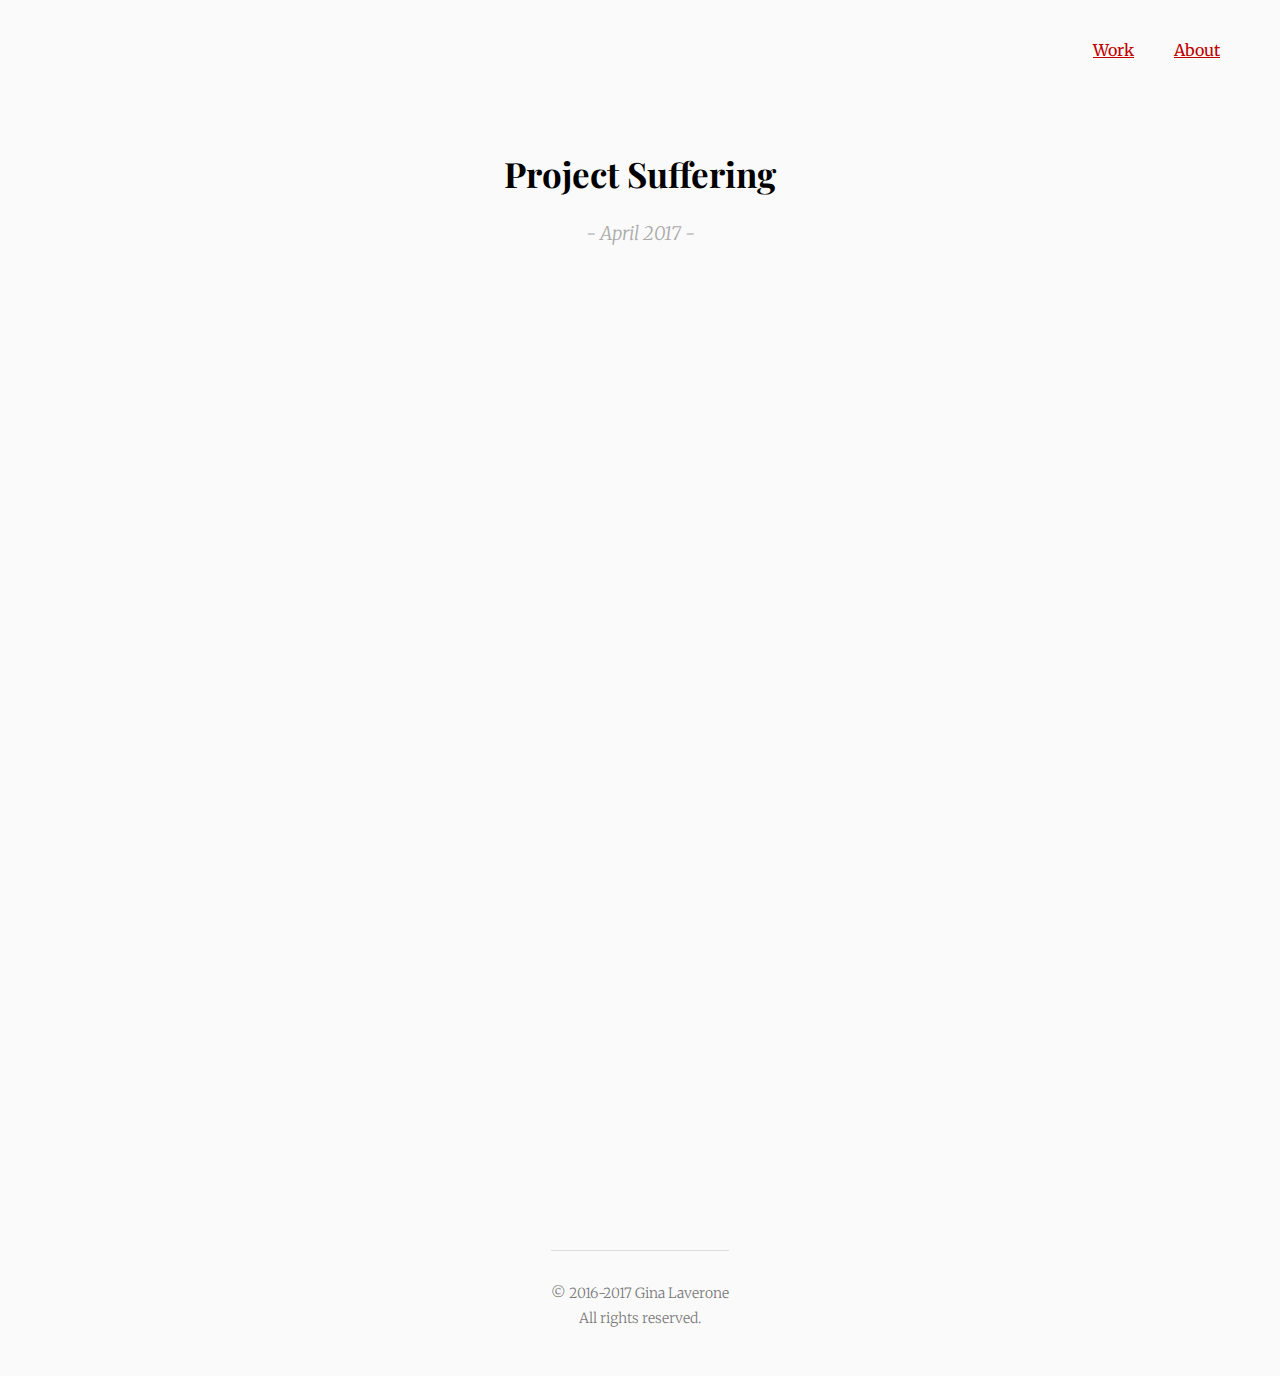
==== projectsuffering/index.html @ 9784d95d "add directory and page for project suffering" ====
<!DOCTYPE html>
<html>
<head>
  <link rel="stylesheet" type="text/css" href="../styles/styles.css">
  <meta name="viewport" content="width=device-width, height=device-height, initial-scale=1"/>
  <title>Project Suffering</title>
</head>
<body>
  <nav class="nav-bar">
    <span class="nav-link"><a href="../index.html">Work</a></span>
    <span class="nav-link"><a href="../about.html">About</a></span>
  </nav>

  <section>
    <div class="grid-wrapper grid-text">
      <div class="project-caption">
        <h1>Project Suffering</h1>
        <p class="date">
          - April 2017 -
        </p>
      </div>
    </div>
  </section>

  <section>
    <div class="grid-wrapper">
      <div class="col-full-width">
        <iframe src="https://docs.google.com/forms/d/e/1FAIpQLSf1-Ha6_lvzksjkoVLqZLlAUM_KDPKrxK-ARXtCy6L6AgJPIQ/viewform?embedded=true" width="100%" height="800" frameborder="0" marginheight="0" marginwidth="0">Loading...</iframe>
      </div>
    </div>
  </section>

  <footer class="row-full-width">
    <section class="grid-wrapper flex-justify-center text-align-center">
      <p class="footer-text border-top">
        &#169; 2016-2017 Gina Laverone
        <br/> All rights reserved.
      </p>
  </footer>

  <script>
    function changeMainImage(thumbnail){
      if (document.getElementById) {
        document.getElementById("main-image").src=thumbnail.href;
        return false;
      } else {
        return true;
      }
    }
  </script>
</body>
</html>
---- styles/styles.css ----
@import url('https://fonts.googleapis.com/css?family=Playfair+Display:300,400,700');
@import url('https://fonts.googleapis.com/css?family=Merriweather:300,400i');
@import url('https://fonts.googleapis.com/css?family=Playfair+Display+SC:400,700');

html {
  background-color: #fafafa;
}

* {
  font-family: 'Merriweather', serif;
  font-size: 14px;
}

h1, h2, h3 {
  font-family: 'Playfair Display';
}

h1 {
  font-size: 2.18rem;
  font-weight: 700;
  margin-top: 0px;
  margin-bottom: 20px;
}

h2 {
  font-size: 1.6rem;
}

h3 {
  font-size: 1.45rem;
}

h4 {
  font-size: 1.18rem;
}

h2 a {
  font-family: 'Playfair Display SC', serif;
}

.small-caps {
  letter-spacing: 1px;
  font-family: 'Playfair Display SC', serif;
}

p {
  font-weight: 300;
  font-size: 1.1rem;
  line-height: 1.82em;
  color: rgba(0,0,0,0.87);
}

a {
  text-decoration: none;
}

a:visited {
  color: rgb(100, 100, 100);
}

.footer-text {
  font-size: 14px;
  color: rgba(0,0,0,0.54);
  padding-top: 30px;
}

.icon-button {
  border: none;
  background-color: inherit;
  font-size: 21px;
  color: rgb(190,0,0);
}

.iframe-wrapper {
  position: relative;
  width: 100%;
  height: 0;
  padding-bottom: 51%;
}

.iframe-wrapper iframe {
  position: absolute;
  width: 100%;
  height: 100%;
  left: 0;
  top: 0;
}

#back-button {
  width: 30px;
  padding-right: 15px;
}

#next-button {
  width: 30px;
  padding-left: 15px;
}

#pause-button {
}

#play-button {
  padding-right: 15px;
}

#carousel {
  padding-top: 30px;
}

#pos-human-carousel-controls {
  z-index: 2;
  margin-top: -30px;
}

.carousel-buttons {
  margin-bottom: 20px;
  font-size: 60px;
}

.carousel-controls {
}

#pos-human-go-to-page-controls {

}

.button-secondary {
  border: none;
  background-color: #ddd;
  font-family: sans-serif;
  padding: 10px 15px;
  margin: 10px;
}

select {
  border: none;
  margin: 10px;
  background-color: inherit;
  font-size: 18px;
  font-family: sans-serif;
  text-decoration: underline;
}

option {
  font-family: sans-serif;
}

.category-caption {
  text-align: center;
}

.category-caption h2 {
  margin: 30px 0px 5px 0px;
}

.category-caption p {
  margin: 0;
}

.date {
  font-style: italic;
  color: #aaa;
}

.category-caption .date {
  font-size: 11pt;
  margin-bottom: 20px;
}

.project-caption {
  margin-top: 60px;
  margin-bottom: 50px;
}

.project-caption .date {
  font-size: 14pt;
  text-align: center;
  margin-top: 0px;
  margin-bottom: 20px;
}

.subheading {
}

.expand-arrow {
  height: 25px;
  padding-right: 10px;
}

.quote-list {
  list-style: none;
  padding-left: 0px;
  text-align: center;
}

.quote-list-item {
  line-height: 1.8rem;
  margin-bottom: 1.8rem;
  display: block;
}

.divider {
  width: 100%;
  border-bottom: 1px solid rgba(0,0,0,0.12);
  margin-bottom: 40px;
}

.home-caption {
  margin: 50px 0px 0px 0px;
  max-width: 600px;
}

.home-caption h1{
  font-size: 2rem;
  font-weight: 700;
  line-height: 2.5rem;
  padding: 0px 40px;
  margin-top: 75px;
  margin-bottom: 50px;
  color: rgb(220, 0 ,0);
}

.page-title {
  font-size: 3rem;
  font-weight: 700;
  line-height: 4rem;
  padding: 0px 20px;
}

.cat-selector {
  margin-bottom: 40px;
  padding: 0px 20px 10px 20px;
  border: 1px solid rgba(0,0,0,0.25);
  box-shadow: 0px 2px 10px rgba(0,0,0,0.25);
}

.grid-wrapper {
  display: block;
  box-sizing: border-box;
  padding: 30px 30px;
  margin: auto;
}

.grid-text {
  max-width: 800px;
  padding-top: 0px;
  justify-content: center;
}

.grid-text h1 {
  text-align: center;
}

#separation-content {
  display: none;
}

#connection-content {
  display: none;
}

#deceased-content {
  display: none;
}

#possibilities-content {
  display: none;
}

/* -------------------------------------------------

COLUMN AND ROW STYLES

-------------------------------------------------*/


[class*='col-'] {
  padding-bottom: 30px;

  box-sizing: border-box;

  display: flex;
  flex-direction: column;
  justify-content: flex-end;
  align-items: center;
}

[class*='row-'] {
  display:flex;
}

.flex-justify-center {
  justify-content: center;
}

.flex-align-center {
  align-items: center;
}

.flex-top {
  align-items: flex-start;
}

.text-align-center {
  text-align: center;
}

.row-full-width {
  width: 100%;
}

.row {
  display: flex;
  flex-direction: row;
}

.column {
  display: flex;
  flex-direction: column;
}

[class*='col-']:last-of-type {
  border-bottom: none;
  margin-bottom: 0;
}

[class*='col-'] img {
  width: 100%;
  margin: 0px;
}

[class*='col-'] a {
  margin: 0px;
}

.mobile-col-1-2 {
  width: 50%;
}

.wrap {
  flex-wrap: wrap;
}

.img-circle {
  border-radius: 50%;
}

.img-circle-container {
  width: 80%;
  display: flex;
  align-items: center;
  justify-content: center;
}

.home-project {
  box-shadow: 0px 5px 12px rgba(0,0,0,0.3);
  transition-duration: 0.025s;
}

.home-project:hover {
  box-shadow: 0px 5px 14px rgba(0,0,0,0.4);
}

.home-project:active {
  box-shadow: 0px 8px 13px rgba(0,0,0,0.4);
}

.img-clickable {
  box-shadow: none;
}

.nav-bar {
  display: flex;
  justify-content: center;
  align-items: flex-end;
  margin: 40px 40px 40px 40px;
}

.small-logo {
  color: #000;
  align-self: center;
  font-family: 'Playfair Display';
  letter-spacing: 1px;
  font-size: 16px;
  width: 100%;
  padding: 40px 40px 20px 40px;
  text-align: center;
}

.nav-link a {
  padding: 0px 20px;
  text-decoration: underline;;
  color: rgb(190, 0 ,0);
}

body {
  margin: 0;
}

.border-top {
  border-top: 1px solid rgba(0,0,0,0.12);
}

.main-image {
  display: none;
}

@media (min-width: 500px) {
  * {
    font-size: 16px;
  }

  .page-title {
    font-size: 5rem;
    line-height: 5rem;
  }
}

@media (min-width: 617px) {

  .main-image {
    display: block;
  }

  .img-clickable {
    box-shadow: 0px 3px 7px rgba(0,0,0,0.3);
    transition-duration: 0.001s;
  }

  .img-clickable:hover {
    box-shadow: 0px 5px 14px rgba(0,0,0,0.4);
  }

  .img-clickable:active {
    box-shadow: 0px 8px 13px rgba(0,0,0,0.4);
  }

  .grid-text {
    max-width: 80%;
  }

  .grid-wrapper {
    display: flex;
    flex-wrap: wrap;
  }

  .project-caption {
    margin-top: 75px;
    margin-bottom: 15px;
    flex-basis: 100%;
  }

  .icon-button {
    font-size: 30px;
  }

  #back-button {
    width: 45px;
    padding-right: 30px;
  }

  #next-button {
    width: 45px;
    padding-left: 30px;
  }

  #play-button {
    padding-right: 30px;
  }

  #pos-human-carousel-controls {
    margin-top: -75px;
  }

  .small-logo {
    width: auto;
    padding: 0px 20px;
  }

  .home-caption h1 {
    margin-top: 0;
  }

  .nav-bar {
    margin-bottom: 0;
  }

  [class*='col-'] {
    border-left: 10px solid rgba(255, 255, 255, 0);
    border-right: 10px solid rgba(255, 255, 255, 0);
    border-bottom: 10px solid rgba(255, 255, 255, 0);
    flex-grow: 1;
    border-bottom: none;
    padding-bottom: 30px;
    margin-bottom: 0;
  }

  .col-full-width {
    width: 100%;

  }

  .col-end {
    width:100%;
  }

  .col-1-2 {
    width: 50%;
  }

  .col-1-3 {
    width: 50%;
  }

  .col-1-4 {
    width: 50%;
  }

  .col-1-6 {
    width: 50%;
  }

  .thumb-small {
    width: 33%;
  }
}

@media (min-width: 900px) {

  #pos-human-carousel-controls {
    margin-top: -125px;
  }

  .project-caption {
    margin-top: 60px;
  }

  .page-title {
    font-size: 7em;
    line-height: normal;
  }

  .grid-wrapper {
    max-width: 70%;
    min-width: 760px;
    padding: 30px 20px;
  }

  .line-length-constrain {
    max-width: 600px;
  }

  .nav-bar {
    justify-content: flex-end;
  }

  .home-caption {
    margin-top: 15px;
  }

  .home-caption h1 {
    margin-bottom: 25px;
  }

  .col-1-3 {
    width: 33%;
  }

  .col-1-4 {
    width: 25%;
  }

  .col-1-6 {
    width:16%;
  }
}
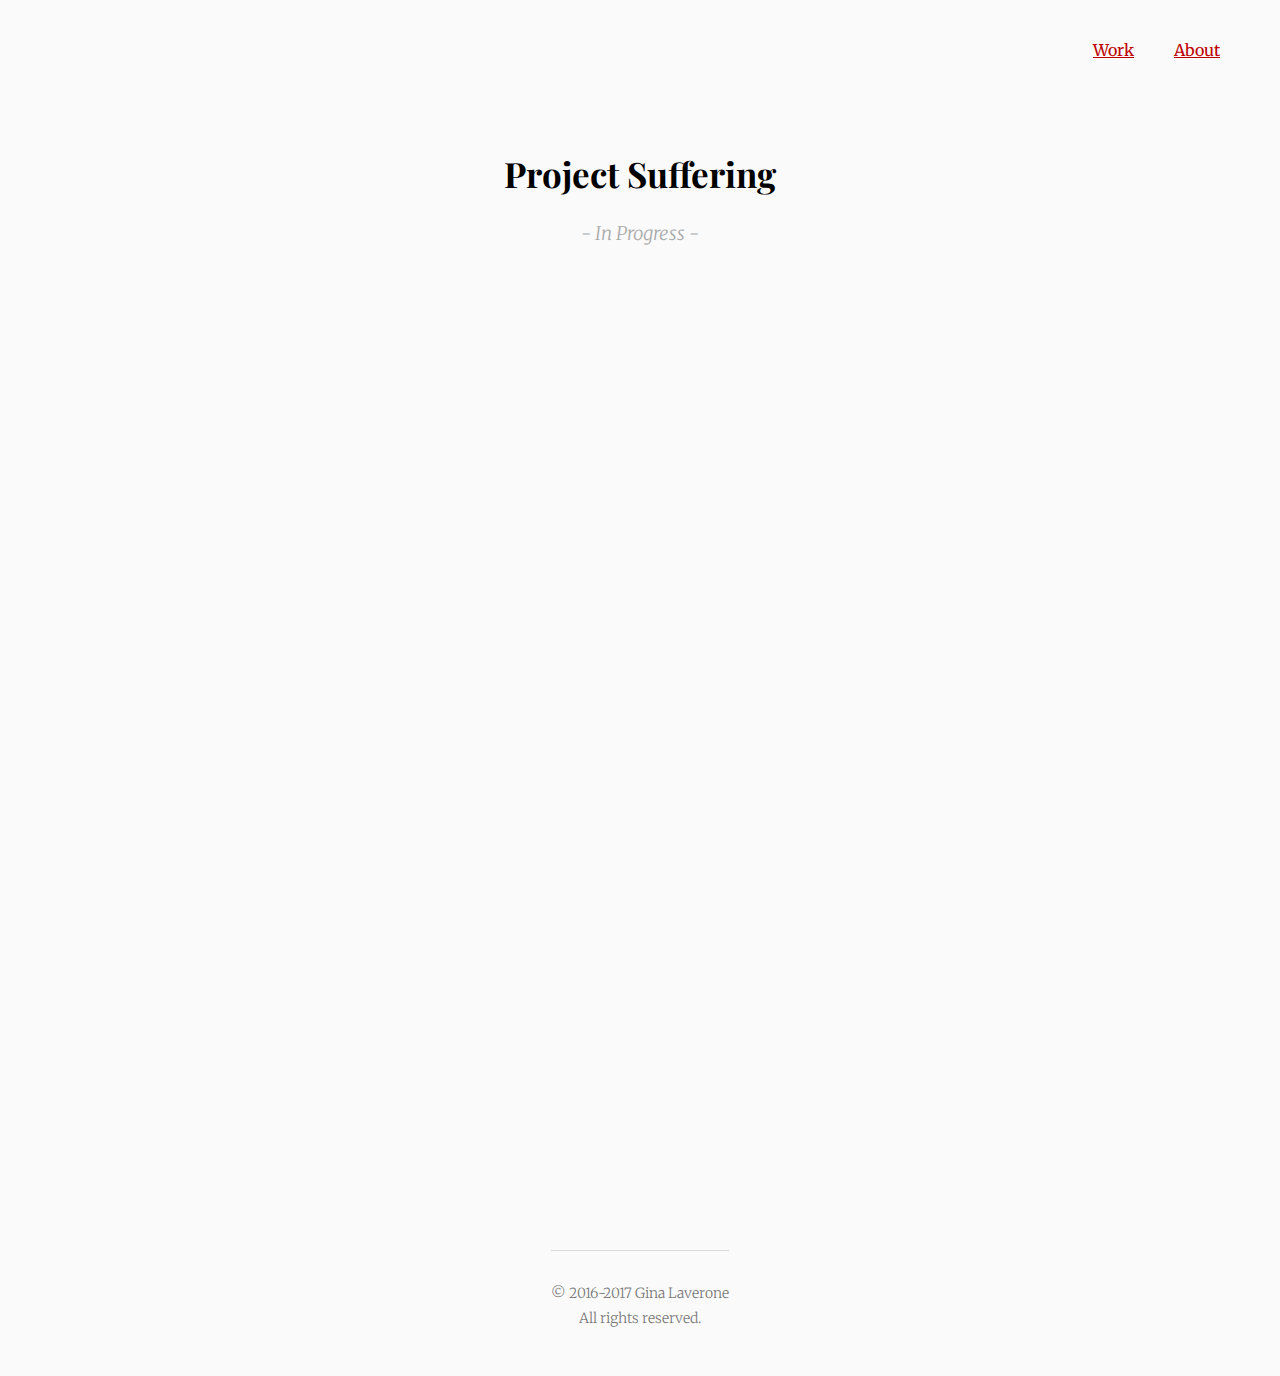
==== commit fe602edf: "implement project-suffering page and link on homepage" ====
--- a/projectsuffering/index.html
+++ b/projectsuffering/index.html
@@ -16,7 +16,7 @@
       <div class="project-caption">
         <h1>Project Suffering</h1>
         <p class="date">
-          - April 2017 -
+          - In Progress -
         </p>
       </div>
     </div>
--- a/styles/styles.css
+++ b/styles/styles.css
@@ -508,6 +508,10 @@
     width: 50%;
   }
 
+  .col-2-3 {
+    width: 50%;
+  }
+
   .col-1-3 {
     width: 50%;
   }
@@ -562,6 +566,10 @@
     margin-bottom: 25px;
   }
 
+  .col-2-3 {
+    width: 66%;
+  }
+
   .col-1-3 {
     width: 33%;
   }
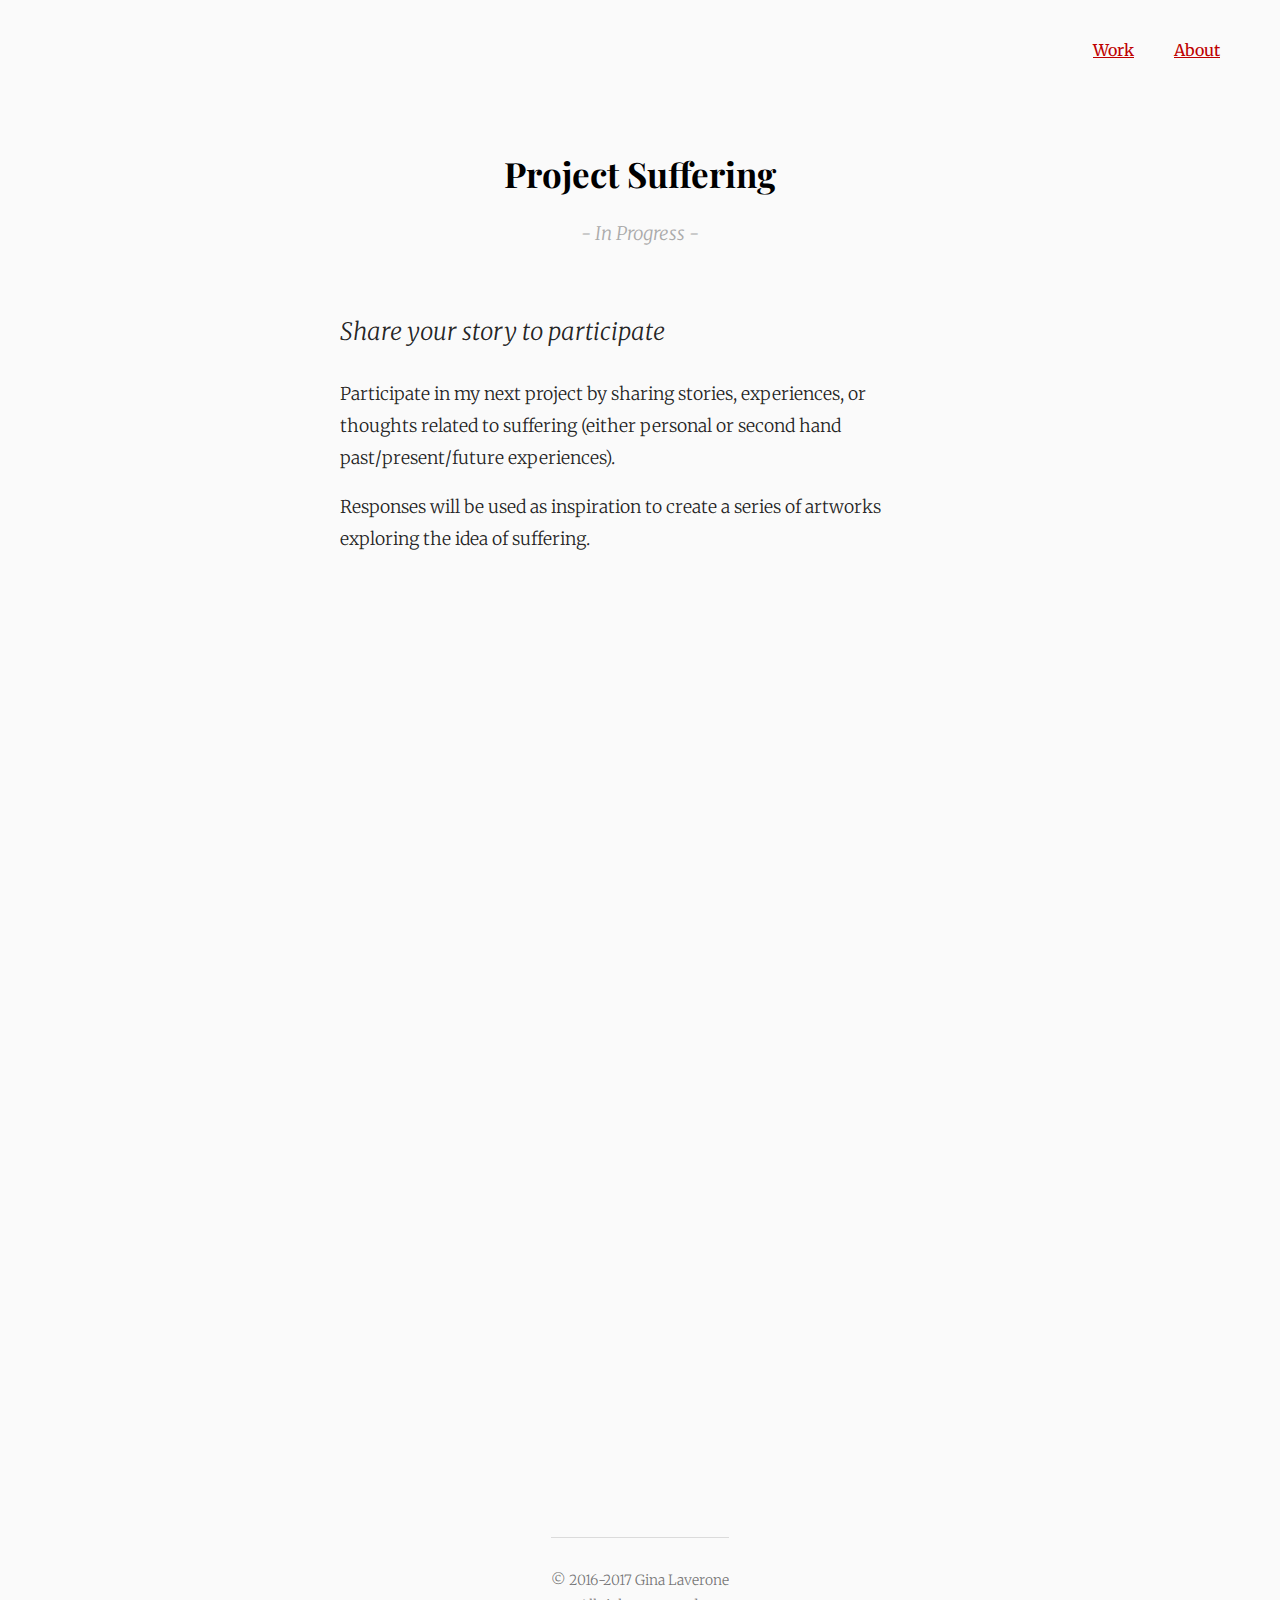
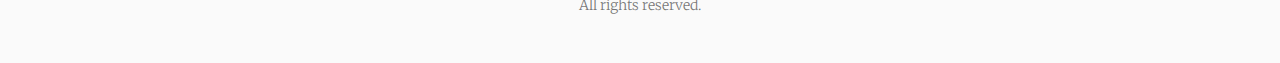
==== commit b1802713: "update descriptions for all projects" ====
--- a/projectsuffering/index.html
+++ b/projectsuffering/index.html
@@ -19,6 +19,26 @@
           - In Progress -
         </p>
       </div>
+      <section class="line-length-constrain">
+        <p class="tagline">Share your story to participate</p>
+        <p>
+          Participate in my next project by sharing stories, experiences, or thoughts related to suffering (either personal or second hand past/present/future&nbsp;experiences).
+        </p>
+        <!-- <ol>
+          <li>
+            Take a sticky note and pencil to share a story of suffering and place on the&nbsp;wall
+          </li>
+          <li>
+            For longer or private responses use a notecard and place the card in the&nbsp;box
+          </li>
+          <li>
+            If you wish to further contribute to the project through an interview or photoshoot please contact&nbsp;glaverone@ucdavis.edu
+          </li>
+        </ol> -->
+        <p>
+          Responses will be used as inspiration to create a series of artworks exploring the idea of&nbsp;suffering.
+        </p>
+      </section>
     </div>
   </section>
 
--- a/styles/styles.css
+++ b/styles/styles.css
@@ -177,6 +177,12 @@
   text-align: center;
   margin-top: 0px;
   margin-bottom: 20px;
+}
+
+.tagline {
+  font-size: 24px;
+  /*text-align: center;*/
+  font-style: italic;
 }
 
 .subheading {
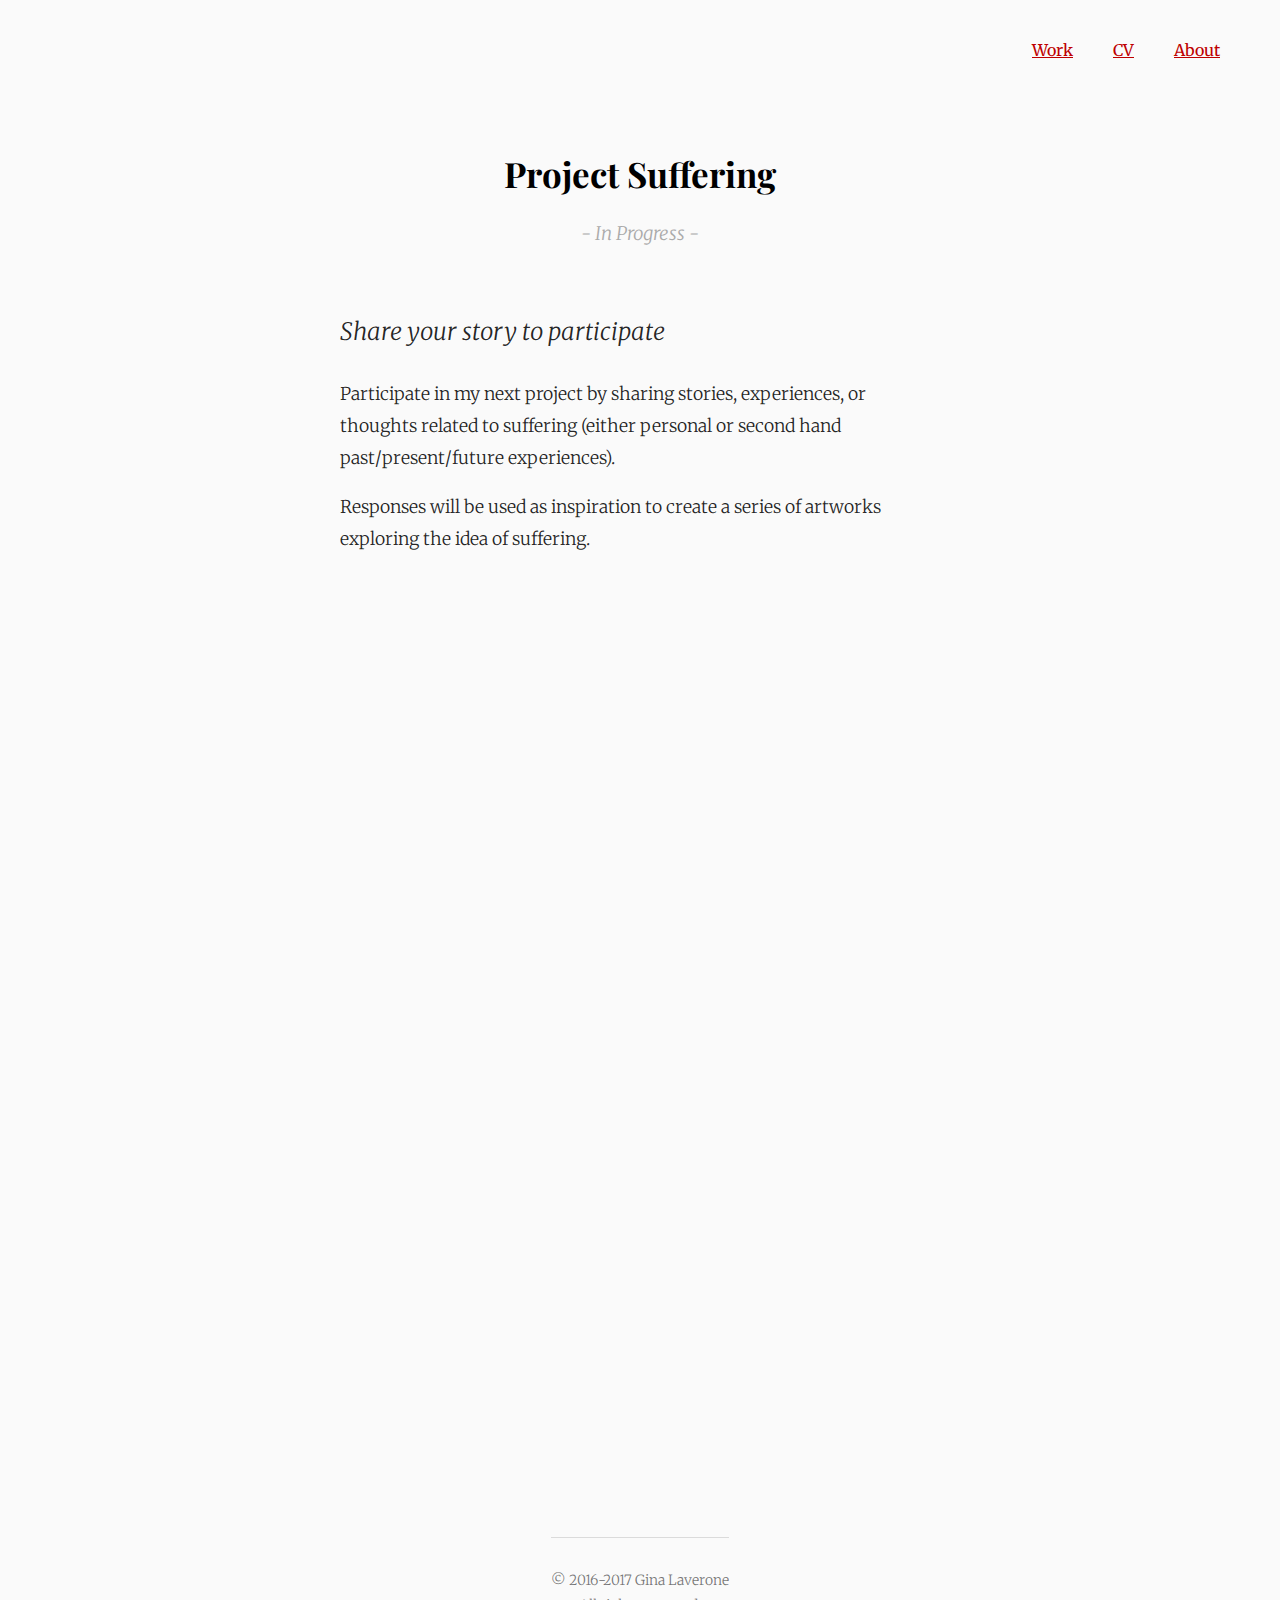
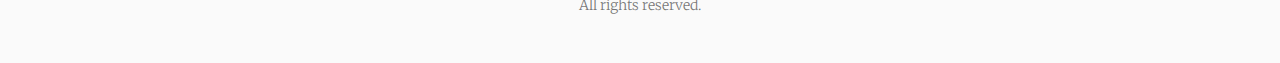
==== commit dd3a6b5c: "add link to CV page in nav bar" ====
--- a/projectsuffering/index.html
+++ b/projectsuffering/index.html
@@ -8,6 +8,7 @@
 <body>
   <nav class="nav-bar">
     <span class="nav-link"><a href="../index.html">Work</a></span>
+    <span class="nav-link"><a href="../cv.html">CV</a></span>
     <span class="nav-link"><a href="../about.html">About</a></span>
   </nav>
 
--- a/styles/styles.css
+++ b/styles/styles.css
@@ -6,9 +6,22 @@
   background-color: #fafafa;
 }
 
+body {
+  margin: 0;
+}
+
 * {
   font-family: 'Merriweather', serif;
   font-size: 14px;
+}
+
+a {
+  text-decoration: none;
+  color: inherit;
+}
+
+a:visited {
+  color: inherit;
 }
 
 h1, h2, h3 {
@@ -130,6 +143,7 @@
   font-family: sans-serif;
   padding: 10px 15px;
   margin: 10px;
+  cursor: pointer;
 }
 
 select {
@@ -151,6 +165,7 @@
 
 .category-caption h2 {
   margin: 30px 0px 5px 0px;
+  color: rgba(0,0,0,0.87);
 }
 
 .category-caption p {
@@ -191,6 +206,7 @@
 .expand-arrow {
   height: 25px;
   padding-right: 10px;
+  cursor: pointer;
 }
 
 .quote-list {
@@ -395,12 +411,13 @@
 
 .nav-link a {
   padding: 0px 20px;
-  text-decoration: underline;;
+  text-decoration: underline;
   color: rgb(190, 0 ,0);
 }
 
-body {
-  margin: 0;
+.link {
+  text-decoration: underline;
+  color: rgb(190, 0 ,0);
 }
 
 .border-top {
@@ -408,6 +425,18 @@
 }
 
 .main-image {
+  display: none;
+}
+
+.pdf-mobile {
+  display: block;
+}
+
+.pdf-tablet {
+  display: none;
+}
+
+.pdf-desktop {
   display: none;
 }
 
@@ -419,6 +448,18 @@
   .page-title {
     font-size: 5rem;
     line-height: 5rem;
+  }
+
+  .pdf-mobile {
+    display: none;
+  }
+
+  .pdf-tablet {
+    display: block;
+  }
+
+  .pdf-desktop {
+    display: none;
   }
 }
 
@@ -458,6 +499,7 @@
 
   .icon-button {
     font-size: 30px;
+    cursor: pointer;
   }
 
   #back-button {
@@ -472,6 +514,10 @@
 
   #play-button {
     padding-right: 30px;
+  }
+
+  #pageSelect {
+    cursor: pointer;
   }
 
   #pos-human-carousel-controls {
@@ -588,3 +634,23 @@
     width:16%;
   }
 }
+
+@media (min-width: 1280px) {
+  .pdf-mobile {
+    display: none;
+  }
+
+  .pdf-tablet {
+    display: none;
+  }
+
+  .pdf-desktop {
+    display: block;
+  }
+}
+
+@media (min-width: 1440px) {
+  .grid-wrapper {
+    max-width: 1200px;
+  }
+}
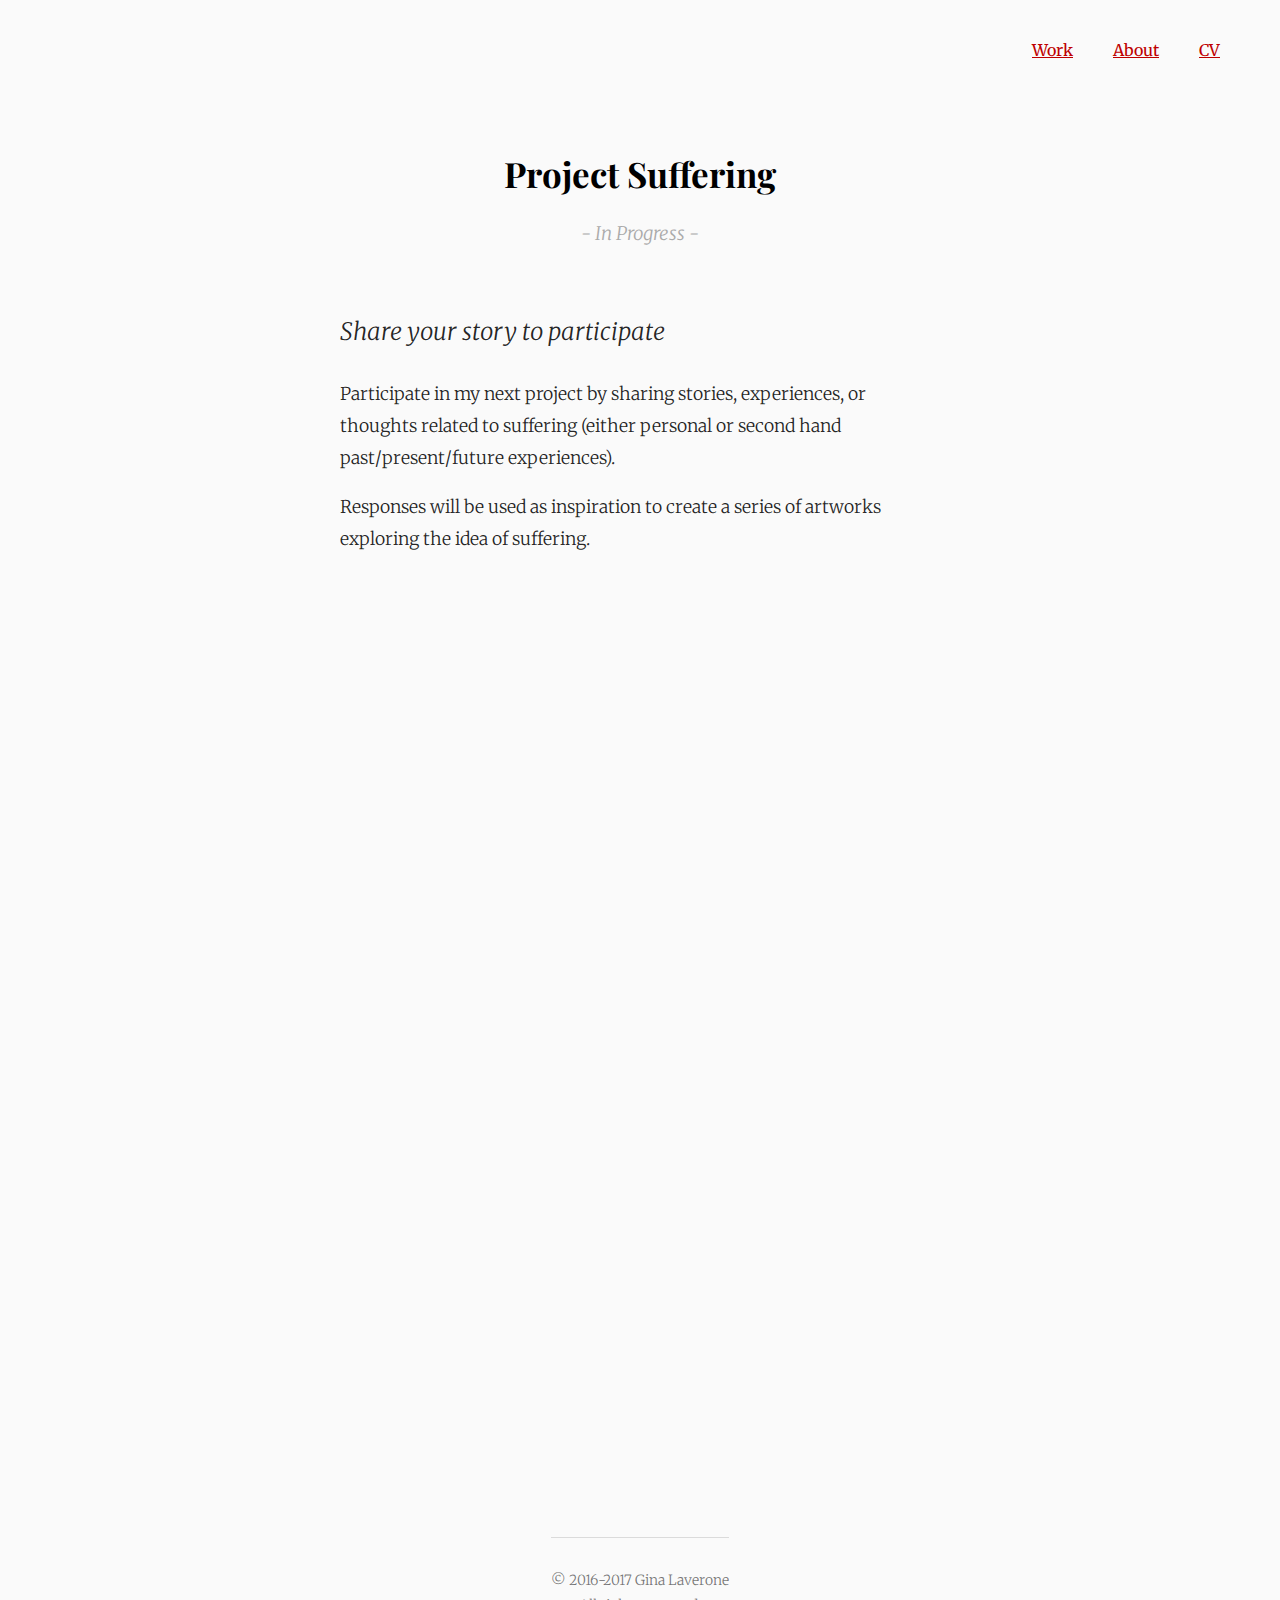
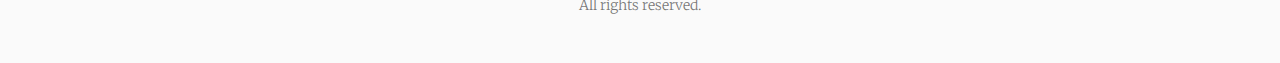
==== commit 12f49296: "hotfix object display: none not working in chrome, ditched cv.html page" ====
--- a/projectsuffering/index.html
+++ b/projectsuffering/index.html
@@ -8,8 +8,8 @@
 <body>
   <nav class="nav-bar">
     <span class="nav-link"><a href="../index.html">Work</a></span>
-    <span class="nav-link"><a href="../cv.html">CV</a></span>
     <span class="nav-link"><a href="../about.html">About</a></span>
+    <span class="nav-link"><a href="../images/gina-laverone-cv-2017.pdf">CV</a></span>
   </nav>
 
   <section>
